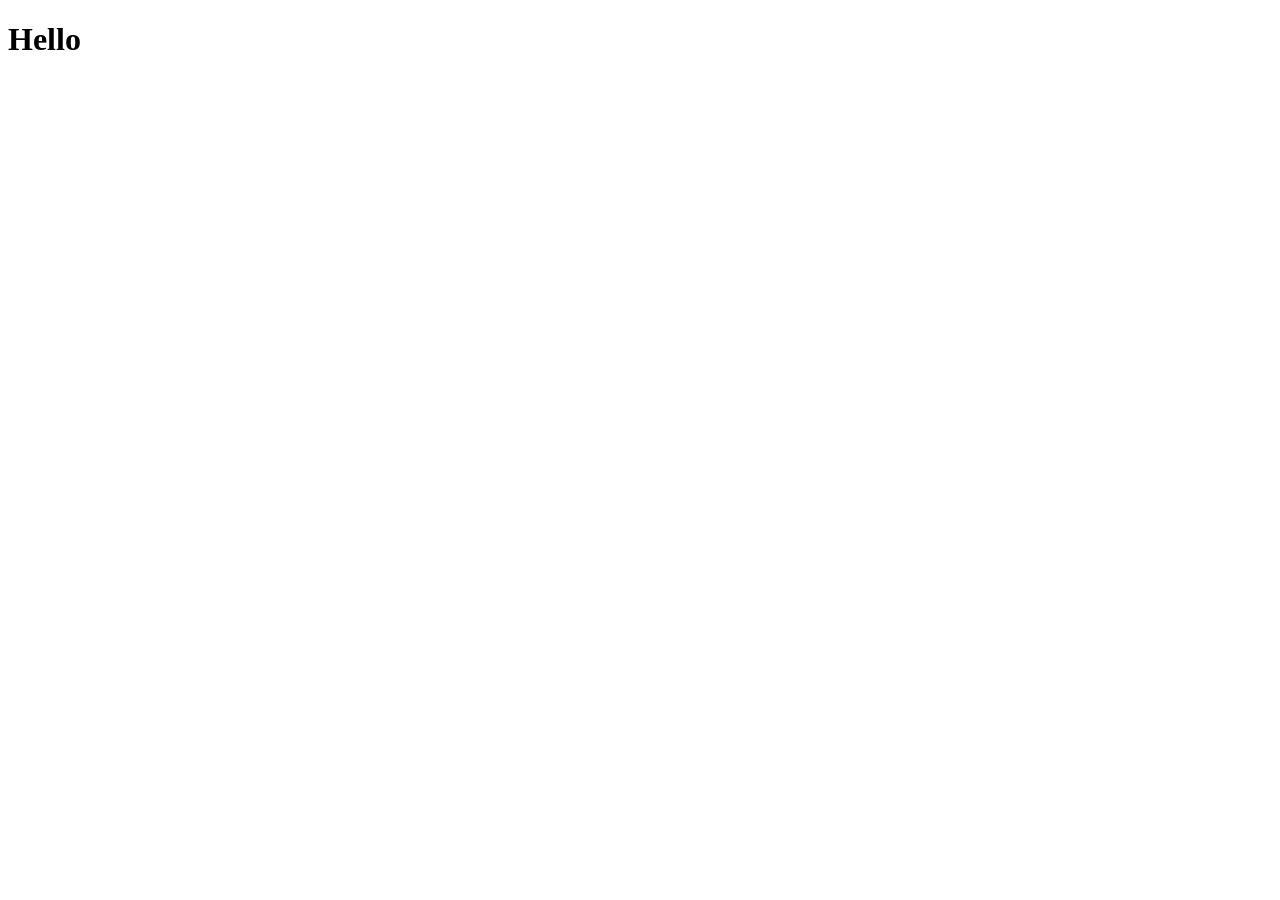
==== html1.html @ 2e70f11a "added html" ====
<!DOCTYPE html>
<html lang="en">
<head>
    <meta charset="UTF-8">
    <meta name="viewport" content="width=device-width, initial-scale=1.0">
    <title>Doc</title>
</head>
<body>

    <h1>Hello</h1>
    
</body>
</html>
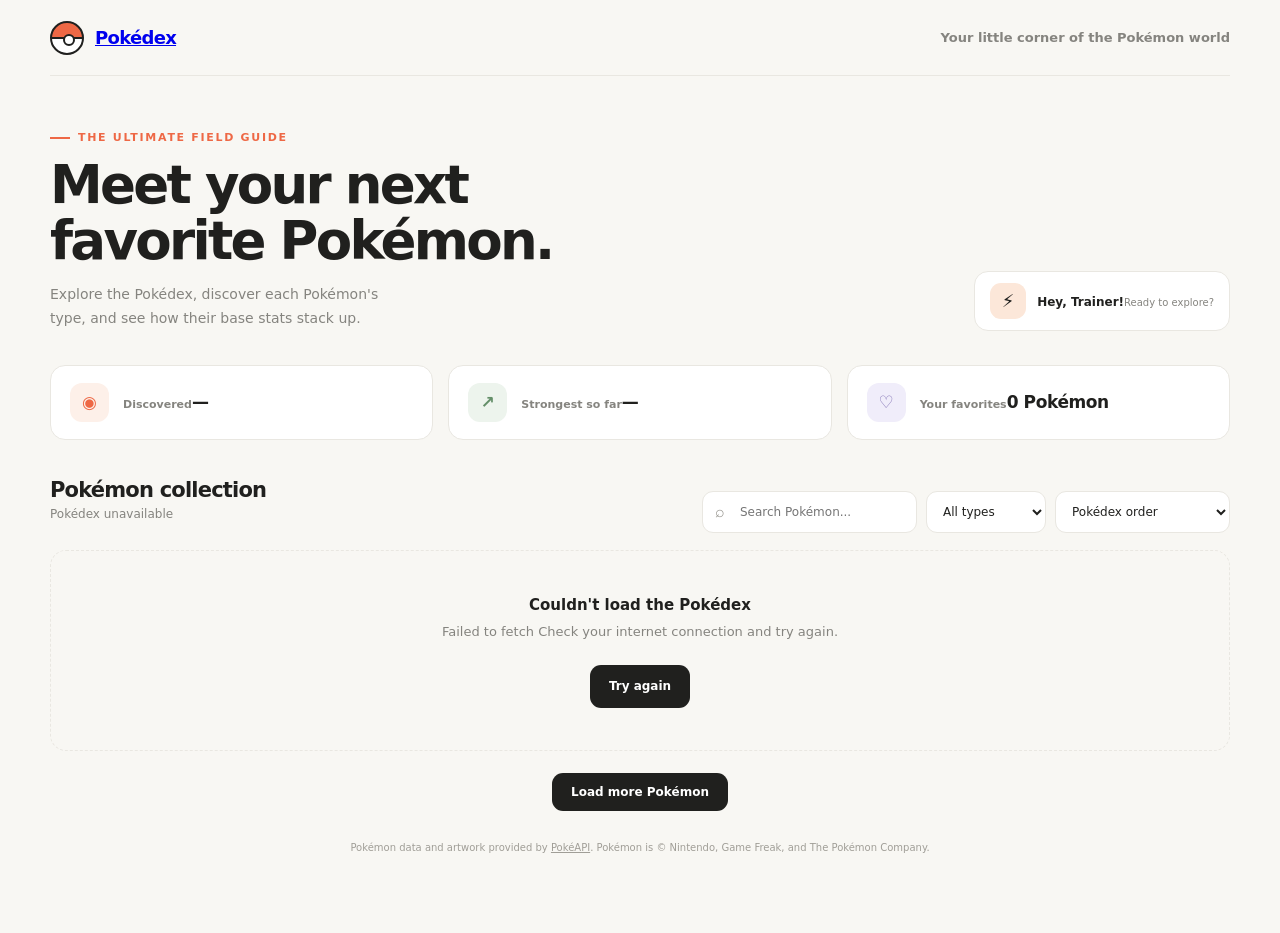
==== commit 59883d67: "pokemon app" ====
--- a/html1.html
+++ b/html1.html
@@ -3,11 +3,437 @@
 <head>
     <meta charset="UTF-8">
     <meta name="viewport" content="width=device-width, initial-scale=1.0">
-    <title>Doc</title>
+    <meta name="theme-color" content="#f8f7f3">
+    <title>Pokédex — Discover your next favorite</title>
+    <style>
+        :root {
+            color-scheme: light;
+            --ink: #20201e;
+            --muted: #85847f;
+            --paper: #f8f7f3;
+            --surface: #fff;
+            --line: #e9e7e1;
+            --accent: #ee6845;
+            --green: #7eaa82;
+            --shadow: 0 12px 35px rgb(38 34 25 / 7%);
+            font-family: Inter, ui-sans-serif, system-ui, -apple-system, BlinkMacSystemFont, "Segoe UI", sans-serif;
+        }
+
+        * { box-sizing: border-box; }
+        body { margin: 0; background: var(--paper); color: var(--ink); }
+        button, input, select { font: inherit; }
+        button { color: inherit; }
+        .shell { width: min(1180px, calc(100% - 48px)); margin: 0 auto; }
+
+        .topbar {
+            height: 76px;
+            display: flex;
+            align-items: center;
+            justify-content: space-between;
+            border-bottom: 1px solid var(--line);
+        }
+        .brand { display: inline-flex; align-items: center; gap: 11px; font-size: 18px; font-weight: 850; letter-spacing: -0.7px; }
+        .brand-mark {
+            width: 34px; height: 34px; position: relative; overflow: hidden;
+            border: 2px solid var(--ink); border-radius: 50%; background: linear-gradient(to bottom, var(--accent) 0 47%, var(--ink) 47% 54%, #fff 54%);
+        }
+        .brand-mark::after { content: ""; position: absolute; width: 8px; height: 8px; border: 2px solid var(--ink); border-radius: 50%; background: #fff; top: 11px; left: 11px; }
+        .nav-note { color: var(--muted); font-size: 13px; font-weight: 600; }
+
+        main { padding: 55px 0 70px; }
+        .intro { display: flex; align-items: flex-end; justify-content: space-between; gap: 28px; margin-bottom: 34px; }
+        .eyebrow { display: flex; align-items: center; gap: 8px; margin: 0 0 13px; color: var(--accent); font-size: 11px; font-weight: 800; letter-spacing: 1.7px; text-transform: uppercase; }
+        .eyebrow::before { content: ""; width: 20px; height: 2px; background: currentColor; }
+        h1 { margin: 0; font-size: clamp(34px, 5vw, 53px); line-height: 1.06; letter-spacing: -2.7px; }
+        .intro-copy { max-width: 345px; margin: 14px 0 0; color: var(--muted); font-size: 14px; line-height: 1.7; }
+        .trainer-badge { display: flex; align-items: center; gap: 11px; flex: 0 0 auto; padding: 11px 15px; border: 1px solid var(--line); border-radius: 14px; background: var(--surface); }
+        .trainer-avatar { display: grid; width: 36px; height: 36px; place-items: center; border-radius: 11px; background: #fce7d9; font-size: 18px; }
+        .trainer-title { font-size: 12px; font-weight: 800; }
+        .trainer-subtitle { margin-top: 3px; color: var(--muted); font-size: 10px; }
+
+        .summary { display: grid; grid-template-columns: repeat(3, 1fr); gap: 15px; margin-bottom: 38px; }
+        .summary-card { display: flex; align-items: center; gap: 14px; padding: 17px 19px; border: 1px solid var(--line); border-radius: 15px; background: var(--surface); }
+        .summary-icon { display: grid; width: 39px; height: 39px; place-items: center; border-radius: 12px; background: #fdf0e9; color: var(--accent); font-size: 17px; font-weight: 800; }
+        .summary-card:nth-child(2) .summary-icon { background: #edf4ed; color: #648f69; }
+        .summary-card:nth-child(3) .summary-icon { background: #f0edfa; color: #8170b4; }
+        .summary-label { color: var(--muted); font-size: 11px; font-weight: 650; }
+        .summary-value { margin-top: 3px; font-size: 17px; font-weight: 850; letter-spacing: -0.4px; }
+
+        .collection-heading { display: flex; align-items: flex-end; justify-content: space-between; gap: 16px; margin-bottom: 17px; }
+        h2 { margin: 0; font-size: 21px; letter-spacing: -0.8px; }
+        .result-count { margin-top: 5px; color: var(--muted); font-size: 12px; }
+        .filters { display: flex; align-items: center; gap: 9px; }
+        .search-wrap { position: relative; }
+        .search-icon { position: absolute; top: 50%; left: 13px; color: #95938d; font-size: 16px; transform: translateY(-52%); pointer-events: none; }
+        .search-input, .filter-select {
+            height: 42px; border: 1px solid var(--line); border-radius: 11px; outline: none; background: var(--surface); color: var(--ink); font-size: 12px;
+        }
+        .search-input { width: 215px; padding: 0 13px 0 37px; }
+        .filter-select { min-width: 120px; padding: 0 30px 0 12px; cursor: pointer; }
+        .search-input:focus, .filter-select:focus { border-color: var(--accent); box-shadow: 0 0 0 3px rgb(238 104 69 / 12%); }
+
+        .pokemon-grid { display: grid; grid-template-columns: repeat(4, minmax(0, 1fr)); gap: 16px; }
+        .pokemon-card {
+            position: relative; overflow: hidden; min-width: 0; padding: 15px 16px 17px;
+            border: 1px solid var(--line); border-radius: 17px; background: var(--surface);
+            transition: transform 180ms ease, box-shadow 180ms ease;
+        }
+        .pokemon-card:hover { transform: translateY(-4px); box-shadow: var(--shadow); }
+        .card-top { display: flex; align-items: center; justify-content: space-between; position: relative; z-index: 1; }
+        .pokemon-number { color: #9b9992; font-size: 11px; font-weight: 750; }
+        .favorite-button { display: grid; width: 30px; height: 30px; place-items: center; border: 0; border-radius: 50%; background: #f7f6f2; color: #98968f; font-size: 17px; cursor: pointer; transition: color 150ms, background 150ms; }
+        .favorite-button:hover, .favorite-button.is-favorite { background: #fff0ed; color: #e65f4d; }
+        .artwork {
+            position: relative; display: grid; height: 150px; margin: 0 -3px 5px; place-items: center;
+            border-radius: 12px; background: var(--tint, #f4f3ee);
+        }
+        .artwork::before { content: ""; position: absolute; width: 106px; height: 106px; border-radius: 50%; background: rgb(255 255 255 / 48%); }
+        .artwork img { position: relative; width: 138px; height: 138px; object-fit: contain; filter: drop-shadow(0 9px 7px rgb(43 39 29 / 12%)); }
+        .pokemon-name { overflow: hidden; margin: 10px 0 9px; font-size: 17px; font-weight: 850; letter-spacing: -0.45px; text-overflow: ellipsis; text-transform: capitalize; white-space: nowrap; }
+        .card-details { display: flex; align-items: center; justify-content: space-between; gap: 8px; }
+        .type-list { display: flex; gap: 5px; }
+        .type-tag { padding: 5px 8px; border-radius: 20px; background: var(--type-bg, #efefec); color: var(--type-ink, #686761); font-size: 9px; font-weight: 800; text-transform: capitalize; }
+        .power { color: var(--muted); font-size: 10px; font-weight: 700; white-space: nowrap; }
+        .power strong { color: var(--ink); font-size: 13px; }
+        .stat-bar { height: 4px; overflow: hidden; margin-top: 13px; border-radius: 4px; background: #efeee9; }
+        .stat-fill { height: 100%; border-radius: inherit; background: var(--accent); }
+        .stat-label { display: flex; justify-content: space-between; margin-top: 6px; color: #929088; font-size: 9px; }
+
+        .message { grid-column: 1 / -1; padding: 42px 20px; border: 1px dashed var(--line); border-radius: 16px; color: var(--muted); text-align: center; font-size: 13px; line-height: 1.6; }
+        .message strong { display: block; margin-bottom: 5px; color: var(--ink); font-size: 15px; }
+        .retry-button, .load-more {
+            display: block; margin: 22px auto 0; padding: 12px 19px; border: 0; border-radius: 11px;
+            background: var(--ink); color: #fff; font-size: 12px; font-weight: 750; cursor: pointer; transition: background 150ms;
+        }
+        .retry-button:hover, .load-more:hover { background: var(--accent); }
+        .load-more:disabled { opacity: .6; cursor: wait; }
+        .footer-note { margin-top: 31px; color: #a09e97; font-size: 10px; text-align: center; }
+        .footer-note a { color: inherit; }
+
+        @media (max-width: 900px) {
+            .pokemon-grid { grid-template-columns: repeat(3, minmax(0, 1fr)); }
+        }
+        @media (max-width: 650px) {
+            .shell { width: min(100% - 32px, 520px); }
+            .topbar { height: 65px; }
+            .nav-note { font-size: 11px; }
+            main { padding-top: 37px; }
+            .intro { align-items: flex-start; }
+            .trainer-badge { display: none; }
+            .summary { gap: 8px; margin-bottom: 31px; }
+            .summary-card { align-items: flex-start; flex-direction: column; gap: 8px; padding: 12px; }
+            .summary-icon { width: 31px; height: 31px; font-size: 14px; }
+            .summary-value { font-size: 15px; }
+            .collection-heading { align-items: flex-start; flex-direction: column; }
+            .filters { width: 100%; }
+            .search-wrap { flex: 1; }
+            .search-input { width: 100%; }
+            .filter-select { min-width: 105px; }
+            .pokemon-grid { grid-template-columns: repeat(2, minmax(0, 1fr)); gap: 11px; }
+            .pokemon-card { padding: 12px; }
+            .artwork { height: 125px; }
+            .artwork img { width: 118px; height: 118px; }
+        }
+        @media (max-width: 370px) {
+            .pokemon-grid { grid-template-columns: 1fr; }
+            .summary-label { font-size: 10px; }
+        }
+        @media (prefers-reduced-motion: reduce) {
+            *, *::before, *::after { scroll-behavior: auto !important; transition-duration: 0.01ms !important; }
+        }
+    </style>
 </head>
 <body>
-
-    <h1>Hello</h1>
-    
+    <header class="topbar shell">
+        <a class="brand" href="#" aria-label="Pokédex home">
+            <span class="brand-mark" aria-hidden="true"></span>
+            <span>Pokédex</span>
+        </a>
+        <span class="nav-note">Your little corner of the Pokémon world</span>
+    </header>
+
+    <main class="shell">
+        <section class="intro" aria-labelledby="page-title">
+            <div>
+                <p class="eyebrow">The ultimate field guide</p>
+                <h1>Meet your next<br>favorite Pokémon.</h1>
+                <p class="intro-copy">Explore the Pokédex, discover each Pokémon's type, and see how their base stats stack up.</p>
+            </div>
+            <div class="trainer-badge">
+                <span class="trainer-avatar" aria-hidden="true">⚡</span>
+                <span><span class="trainer-title">Hey, Trainer!</span><span class="trainer-subtitle">Ready to explore?</span></span>
+            </div>
+        </section>
+
+        <section class="summary" aria-label="Pokédex overview">
+            <article class="summary-card">
+                <span class="summary-icon" aria-hidden="true">◉</span>
+                <span><span class="summary-label">Discovered</span><span class="summary-value" id="discovered-count">—</span></span>
+            </article>
+            <article class="summary-card">
+                <span class="summary-icon" aria-hidden="true">↗</span>
+                <span><span class="summary-label">Strongest so far</span><span class="summary-value" id="strongest-name">—</span></span>
+            </article>
+            <article class="summary-card">
+                <span class="summary-icon" aria-hidden="true">♡</span>
+                <span><span class="summary-label">Your favorites</span><span class="summary-value" id="favorite-count">0 Pokémon</span></span>
+            </article>
+        </section>
+
+        <section aria-labelledby="collection-title">
+            <div class="collection-heading">
+                <div>
+                    <h2 id="collection-title">Pokémon collection</h2>
+                    <p class="result-count" id="result-count" aria-live="polite">Loading your Pokédex...</p>
+                </div>
+                <div class="filters">
+                    <label class="search-wrap">
+                        <span class="search-icon" aria-hidden="true">⌕</span>
+                        <input class="search-input" id="search-input" type="search" placeholder="Search Pokémon..." aria-label="Search Pokémon by name, number, or type">
+                    </label>
+                    <label>
+                        <span class="sr-only" hidden>Filter by type</span>
+                        <select class="filter-select" id="type-filter" aria-label="Filter by type">
+                            <option value="all">All types</option>
+                        </select>
+                    </label>
+                    <label>
+                        <span class="sr-only" hidden>Sort Pokémon</span>
+                        <select class="filter-select" id="sort-filter" aria-label="Sort Pokémon">
+                            <option value="number">Pokédex order</option>
+                            <option value="power-desc">Power: high to low</option>
+                            <option value="power-asc">Power: low to high</option>
+                            <option value="name">Name: A to Z</option>
+                        </select>
+                    </label>
+                </div>
+            </div>
+            <div class="pokemon-grid" id="pokemon-grid" aria-live="polite" aria-busy="true"></div>
+            <button class="load-more" id="load-more" type="button" hidden>Load more Pokémon</button>
+        </section>
+        <p class="footer-note">Pokémon data and artwork provided by <a href="https://pokeapi.co/" target="_blank" rel="noreferrer">PokéAPI</a>. Pokémon is © Nintendo, Game Freak, and The Pokémon Company.</p>
+    </main>
+
+    <script>
+        const API_BASE = "https://pokeapi.co/api/v2";
+        const PAGE_SIZE = 24;
+        const typeColors = {
+            normal: ["#efeee9", "#716f68"], fire: ["#fce8df", "#c65b3c"], water: ["#e3eef9", "#4d79aa"],
+            electric: ["#fcf2d6", "#a77c18"], grass: ["#e7f1e3", "#5e8954"], ice: ["#e2f3f3", "#548c8d"],
+            fighting: ["#f7e4e2", "#a74e49"], poison: ["#f0e5f2", "#875a91"], ground: ["#f4ebdc", "#987744"],
+            flying: ["#eceafa", "#7167a5"], psychic: ["#fae5ed", "#ae5378"], bug: ["#edf1dc", "#768644"],
+            rock: ["#eee9dc", "#877a54"], ghost: ["#eae7f3", "#6d638e"], dragon: ["#e8e6f7", "#6757a6"],
+            dark: ["#e9e6e4", "#665d58"], steel: ["#e7ebef", "#687583"], fairy: ["#f8e7f0", "#a65d80"]
+        };
+
+        const pokemonGrid = document.getElementById("pokemon-grid");
+        const searchInput = document.getElementById("search-input");
+        const typeFilter = document.getElementById("type-filter");
+        const sortFilter = document.getElementById("sort-filter");
+        const loadMoreButton = document.getElementById("load-more");
+        const resultCount = document.getElementById("result-count");
+        const pokemon = [];
+        const favorites = new Set();
+        let offset = 0;
+        let totalPokemon = 0;
+        let isLoading = false;
+
+        function capitalize(value) {
+            return value.charAt(0).toUpperCase() + value.slice(1);
+        }
+
+        function setMessage(title, description, canRetry = false) {
+            pokemonGrid.replaceChildren();
+            const message = document.createElement("div");
+            message.className = "message";
+            const heading = document.createElement("strong");
+            heading.textContent = title;
+            message.append(heading, document.createTextNode(description));
+            if (canRetry) {
+                const retry = document.createElement("button");
+                retry.className = "retry-button";
+                retry.type = "button";
+                retry.textContent = "Try again";
+                retry.addEventListener("click", loadPokemon);
+                message.append(retry);
+            }
+            pokemonGrid.append(message);
+        }
+
+        function updateSummary() {
+            document.getElementById("discovered-count").textContent = pokemon.length.toLocaleString();
+            document.getElementById("favorite-count").textContent = `${favorites.size} ${favorites.size === 1 ? "Pokémon" : "Pokémon"}`;
+            const strongest = pokemon.reduce((best, entry) => entry.power > (best?.power ?? -1) ? entry : best, null);
+            document.getElementById("strongest-name").textContent = strongest ? `${capitalize(strongest.name)} · ${strongest.power}` : "—";
+        }
+
+        function updateTypeOptions() {
+            const selected = typeFilter.value;
+            const types = [...new Set(pokemon.flatMap((entry) => entry.types))].sort();
+            typeFilter.replaceChildren(new Option("All types", "all"));
+            types.forEach((type) => typeFilter.add(new Option(capitalize(type), type)));
+            typeFilter.value = types.includes(selected) ? selected : "all";
+        }
+
+        function createCard(entry) {
+            const card = document.createElement("article");
+            card.className = "pokemon-card";
+
+            const top = document.createElement("div");
+            top.className = "card-top";
+            const number = document.createElement("span");
+            number.className = "pokemon-number";
+            number.textContent = `#${String(entry.id).padStart(3, "0")}`;
+
+            const favoriteButton = document.createElement("button");
+            favoriteButton.className = `favorite-button${favorites.has(entry.id) ? " is-favorite" : ""}`;
+            favoriteButton.type = "button";
+            favoriteButton.textContent = favorites.has(entry.id) ? "♥" : "♡";
+            favoriteButton.setAttribute("aria-label", `${favorites.has(entry.id) ? "Remove" : "Add"} ${capitalize(entry.name)} ${favorites.has(entry.id) ? "from" : "to"} favorites`);
+            favoriteButton.setAttribute("aria-pressed", String(favorites.has(entry.id)));
+            favoriteButton.addEventListener("click", () => {
+                favorites.has(entry.id) ? favorites.delete(entry.id) : favorites.add(entry.id);
+                updateSummary();
+                renderPokemon();
+            });
+            top.append(number, favoriteButton);
+
+            const artwork = document.createElement("div");
+            artwork.className = "artwork";
+            const primaryColor = typeColors[entry.types[0]]?.[0] ?? "#f4f3ee";
+            artwork.style.setProperty("--tint", primaryColor);
+            const image = document.createElement("img");
+            image.src = entry.image;
+            image.alt = capitalize(entry.name);
+            image.loading = "lazy";
+            image.decoding = "async";
+            artwork.append(image);
+
+            const name = document.createElement("h3");
+            name.className = "pokemon-name";
+            name.textContent = entry.name;
+
+            const details = document.createElement("div");
+            details.className = "card-details";
+            const tags = document.createElement("div");
+            tags.className = "type-list";
+            entry.types.forEach((type) => {
+                const tag = document.createElement("span");
+                tag.className = "type-tag";
+                tag.textContent = type;
+                tag.style.setProperty("--type-bg", typeColors[type]?.[0] ?? "#efefec");
+                tag.style.setProperty("--type-ink", typeColors[type]?.[1] ?? "#686761");
+                tags.append(tag);
+            });
+            const power = document.createElement("span");
+            power.className = "power";
+            power.innerHTML = `PWR <strong>${entry.power}</strong>`;
+            details.append(tags, power);
+
+            const statBar = document.createElement("div");
+            statBar.className = "stat-bar";
+            statBar.setAttribute("role", "img");
+            statBar.setAttribute("aria-label", `Base stat total: ${entry.power} out of 720`);
+            const statFill = document.createElement("div");
+            statFill.className = "stat-fill";
+            statFill.style.width = `${Math.min(entry.power / 720 * 100, 100)}%`;
+            statBar.append(statFill);
+            const statLabel = document.createElement("div");
+            statLabel.className = "stat-label";
+            statLabel.innerHTML = `<span>Base stat total</span><span>${entry.power} / 720</span>`;
+
+            card.append(top, artwork, name, details, statBar, statLabel);
+            return card;
+        }
+
+        function renderPokemon() {
+            const query = searchInput.value.trim().toLowerCase();
+            const selectedType = typeFilter.value;
+            const sort = sortFilter.value;
+            const filtered = pokemon.filter((entry) => {
+                const matchesQuery = !query || entry.name.includes(query) || String(entry.id).includes(query) || entry.types.some((type) => type.includes(query));
+                const matchesType = selectedType === "all" || entry.types.includes(selectedType);
+                return matchesQuery && matchesType;
+            });
+
+            if (sort === "power-desc") filtered.sort((a, b) => b.power - a.power);
+            if (sort === "power-asc") filtered.sort((a, b) => a.power - b.power);
+            if (sort === "name") filtered.sort((a, b) => a.name.localeCompare(b.name));
+            if (sort === "number") filtered.sort((a, b) => a.id - b.id);
+
+            pokemonGrid.replaceChildren();
+            if (filtered.length === 0) {
+                setMessage("No Pokémon found", "Try another name or choose a different type.");
+            } else {
+                filtered.forEach((entry) => pokemonGrid.append(createCard(entry)));
+            }
+            resultCount.textContent = `Showing ${filtered.length} of ${pokemon.length} discovered Pokémon`;
+            loadMoreButton.hidden = offset >= totalPokemon || pokemon.length === 0;
+            pokemonGrid.setAttribute("aria-busy", String(isLoading));
+        }
+
+        async function loadPokemon() {
+            if (isLoading) return;
+            isLoading = true;
+            loadMoreButton.disabled = true;
+            loadMoreButton.textContent = "Loading Pokémon...";
+            pokemonGrid.setAttribute("aria-busy", "true");
+            if (pokemon.length === 0) {
+                resultCount.textContent = "Loading your Pokédex...";
+                setMessage("Finding Pokémon...", "Fetching the Pokédex and getting your collection ready.");
+            }
+
+            try {
+                const response = await fetch(`${API_BASE}/pokemon?limit=${PAGE_SIZE}&offset=${offset}`);
+                if (!response.ok) throw new Error(`PokéAPI returned ${response.status}.`);
+                const page = await response.json();
+                const details = await Promise.allSettled(page.results.map(async (item) => {
+                    const detailResponse = await fetch(item.url);
+                    if (!detailResponse.ok) throw new Error(`Could not load ${item.name}.`);
+                    const detail = await detailResponse.json();
+                    const image = detail.sprites.other?.["official-artwork"]?.front_default || detail.sprites.front_default;
+                    if (!image) throw new Error(`No image is available for ${item.name}.`);
+                    return {
+                        id: detail.id,
+                        name: detail.name,
+                        image,
+                        types: detail.types.map((type) => type.type.name),
+                        power: detail.stats.reduce((sum, stat) => sum + stat.base_stat, 0)
+                    };
+                }));
+                const loaded = details.filter((result) => result.status === "fulfilled").map((result) => result.value);
+                if (loaded.length === 0 && page.results.length > 0) throw new Error("Pokémon details could not be loaded.");
+                pokemon.push(...loaded);
+                offset += page.results.length;
+                totalPokemon = page.count;
+                updateTypeOptions();
+                updateSummary();
+                renderPokemon();
+                if (loaded.length < page.results.length) {
+                    resultCount.textContent = `Showing ${pokemon.length} Pokémon · Some entries could not be loaded`;
+                }
+            } catch (error) {
+                if (pokemon.length === 0) {
+                    resultCount.textContent = "Pokédex unavailable";
+                    setMessage("Couldn't load the Pokédex", `${error.message} Check your internet connection and try again.`, true);
+                } else {
+                    resultCount.textContent = `Showing ${pokemon.length} Pokémon · More couldn't be loaded`;
+                    renderPokemon();
+                }
+            } finally {
+                isLoading = false;
+                loadMoreButton.disabled = false;
+                loadMoreButton.textContent = "Load more Pokémon";
+                pokemonGrid.setAttribute("aria-busy", "false");
+                loadMoreButton.hidden = offset >= totalPokemon || pokemon.length === 0;
+            }
+        }
+
+        searchInput.addEventListener("input", renderPokemon);
+        typeFilter.addEventListener("change", renderPokemon);
+        sortFilter.addEventListener("change", renderPokemon);
+        loadMoreButton.addEventListener("click", loadPokemon);
+        loadPokemon();
+    </script>
 </body>
-</html>+</html>
